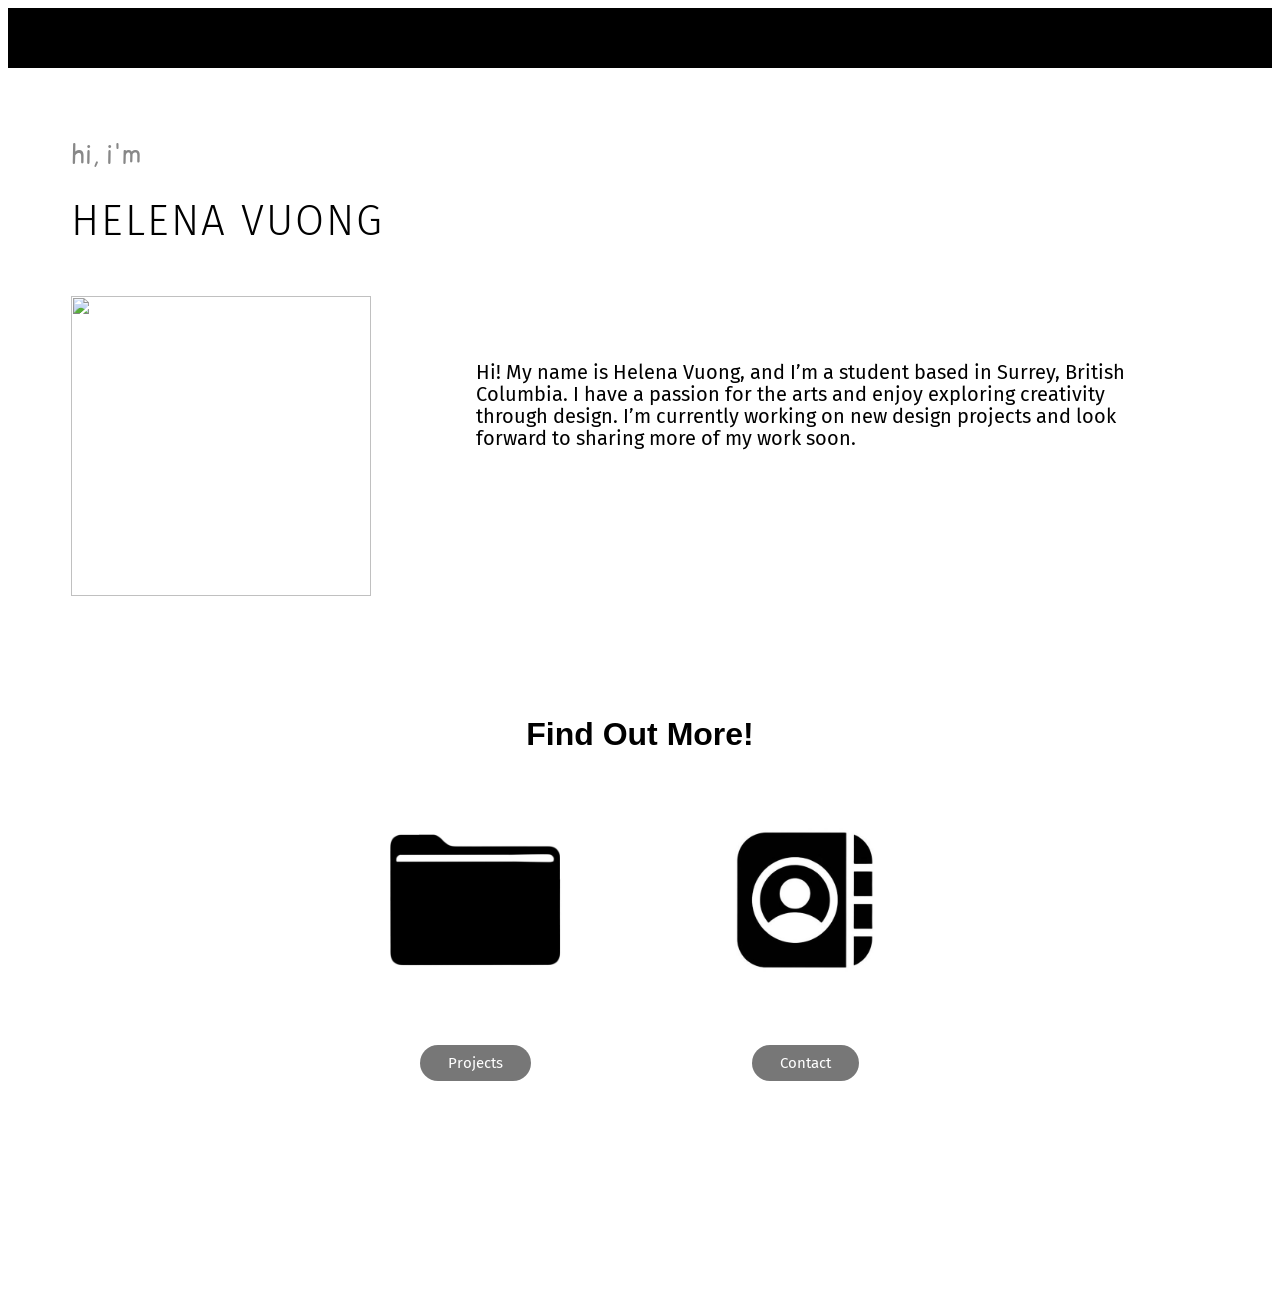
==== index.html @ 23c49280 "Add files via upload" ====
<!DOCTYPE html>
<html lang="en">
<head>
    <meta charset="UTF-8">
    <meta name="viewport" content="width=device-width, initial-scale=1.0">
    <title>ABOUTHV</title>
    <link rel="stylesheet" href="aboutme.css">
    <link href="https://fonts.googleapis.com/css2?family=Fira+Sans:ital,wght@0,100;0,200;0,300;0,400;0,500;0,600;0,700;0,800;0,900;1,100;1,200;1,300;1,400;1,500;1,600;1,700;1,800;1,900&display=swap" rel="stylesheet">
    <link href="https://fonts.googleapis.com/css2?family=Capriola&family=Comic+Relief:wght@400;700&family=Nunito+Sans:ital,opsz,wght@0,6..12,200..1000;1,6..12,200..1000&family=Sansita:ital,wght@0,400;0,700;0,800;0,900;1,400;1,700;1,800;1,900&display=swap" rel="stylesheet">
</head>
</html>
<body>
    <div id="container">
    </div>

    <header>
        <h1 id="intro">hi, i'm</h1>
        <h1 id="name">HELENA VUONG</h1>
    </header>

<div class="aboutme">
<img src="self.jpg" alt="" class="item">

<p>Hi! My name is Helena Vuong, and I’m a student based in Surrey, British Columbia. 
I have a passion for the arts and enjoy exploring creativity through design. 
I’m currently working on new design projects and look forward to sharing more of my work soon.</p>
</div>

<h1 id="more">Find Out More!</h1>

<main class="column">

        <div class="item">
            <img src="project.jpg" alt="Projects">
            <a href="projects.html">
                <button>Projects</button>
            </a>
        </div>

        <div class="item">
            <img src="contact.jpg" alt="Contact">
            <a href="contact.html">
                <button>Contact</button>
            </a>
        </div>

    </main>


</body>
---- aboutme.css ----
body{
    padding-bottom: 200px;
}

button {
    background-color: #777;
    color: white;
    border: none;
    border-radius: 20px;
    padding: 9px 28px;
    font-family: "Fira Sans", sans-serif;
    font-size: 15px;
    cursor: pointer;
    transition: all 0.3s ease;
}

button:hover {
    background-color: #333;
    transform: translateY(-2px);
}

#container {
    display: flex;
    background: black;
    padding: 30px;
}

#intro {
    color: #888;
    font-family: "Comic Relief", sans-serif;
    font-size: 24px;
    font-weight: 400;
    margin: 70px 0 5px 5%;
}

#name {
    font-family: "Fira Sans", sans-serif;
    font-size: 42px;
    font-weight: 300;
    letter-spacing: 2px;
    margin: 2% 0 0 5%;
}

.aboutme {
    display: flex;
    align-items: flex-start;
    gap: 40px;
    margin: 50px 5%;
}

.aboutme p {
    font-family: "Fira Sans", sans-serif;
    font-size: 20px;
    line-height: 1.1;
    max-width: 900px;
    margin: 65px;
}

p {
    font-family: "Fira Sans", sans-serif;
    line-height: 1.1;
}

.aboutme img {
    width: 300px;
    height: 300px;
    object-fit: cover;
}

.column {
    display: flex;
    justify-content: center;
    gap: 80px;
    
}

.item {
    display: flex;
    flex-direction: column;
    align-items: center;
    gap: 20px;
}

.item img {
    width: 250px;
    height: 250px;
    object-fit: cover;
    border-radius: 8px;
    transition: transform 0.3s ease;
}


.item img:hover {
    transform: translateY(-5px);
}

#more{
    margin-top: 120px;
    text-align: center;
    font-family: 'Gill Sans', 'Gill Sans MT', Calibri, 'Trebuchet MS', sans-serif;
}

#soon {
    text-align: center;
    margin-top: 20%;
}
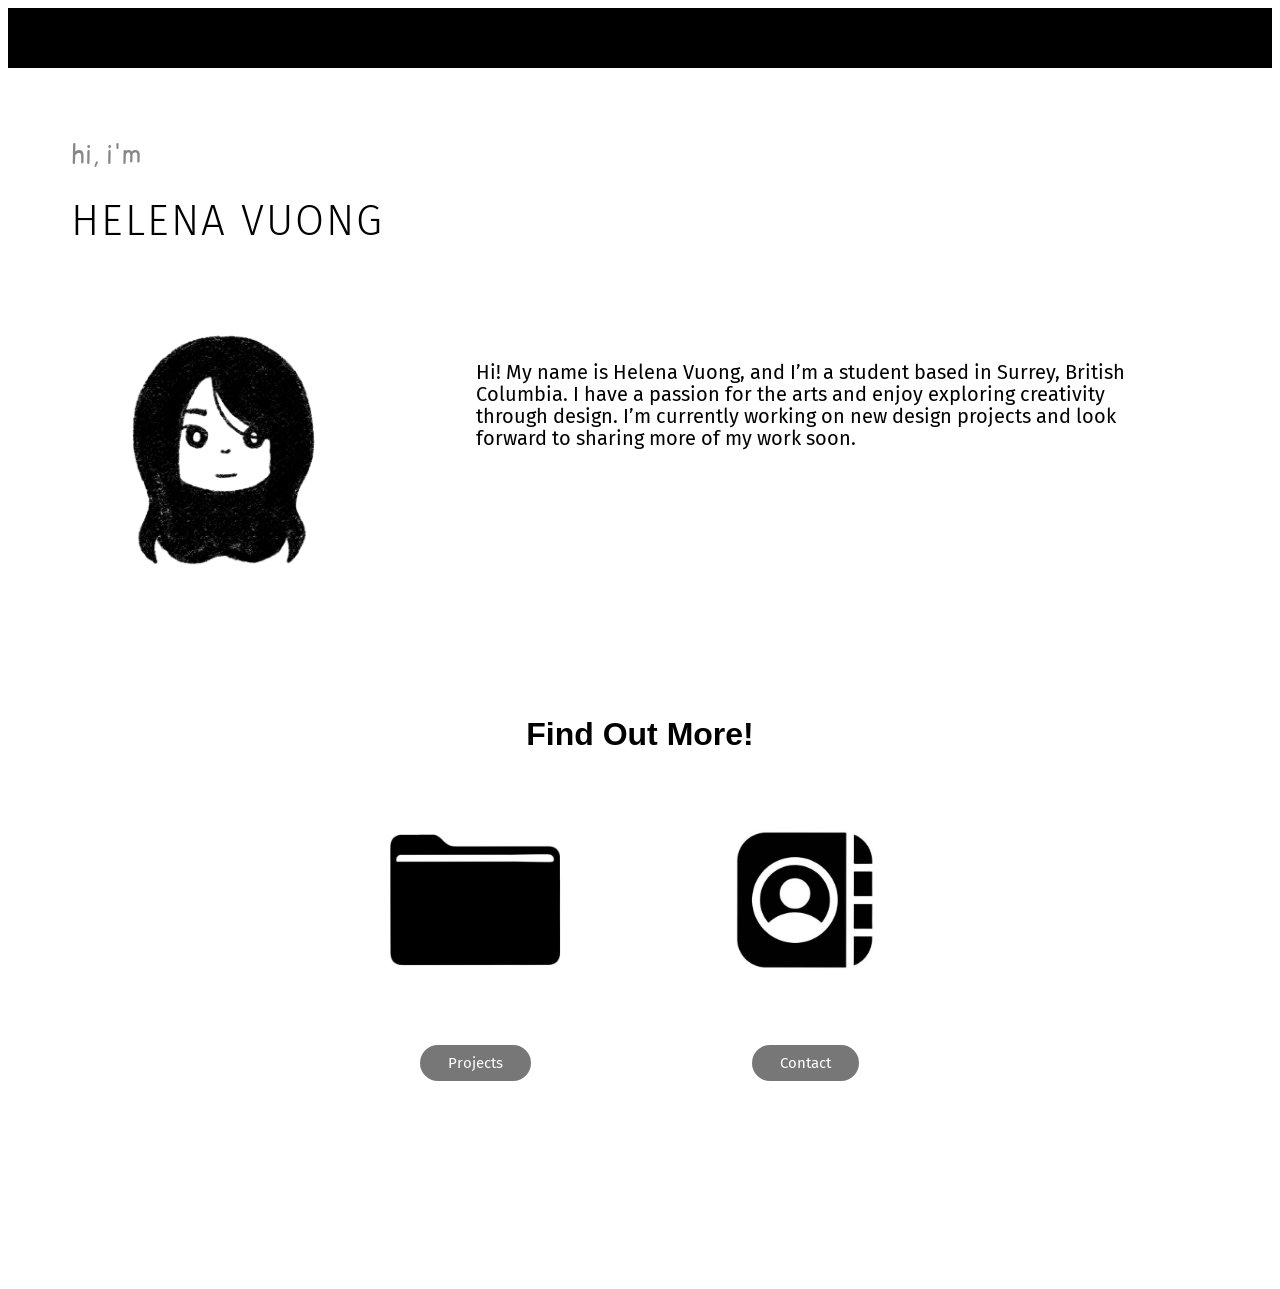
==== commit d1bec339: "Update index.html" ====
--- a/index.html
+++ b/index.html
@@ -19,7 +19,7 @@
     </header>
 
 <div class="aboutme">
-<img src="self.jpg" alt="" class="item">
+<img src="self.JPG" alt="" class="item">
 
 <p>Hi! My name is Helena Vuong, and I’m a student based in Surrey, British Columbia. 
 I have a passion for the arts and enjoy exploring creativity through design. 
@@ -47,4 +47,4 @@
     </main>
 
 
-</body>+</body>
